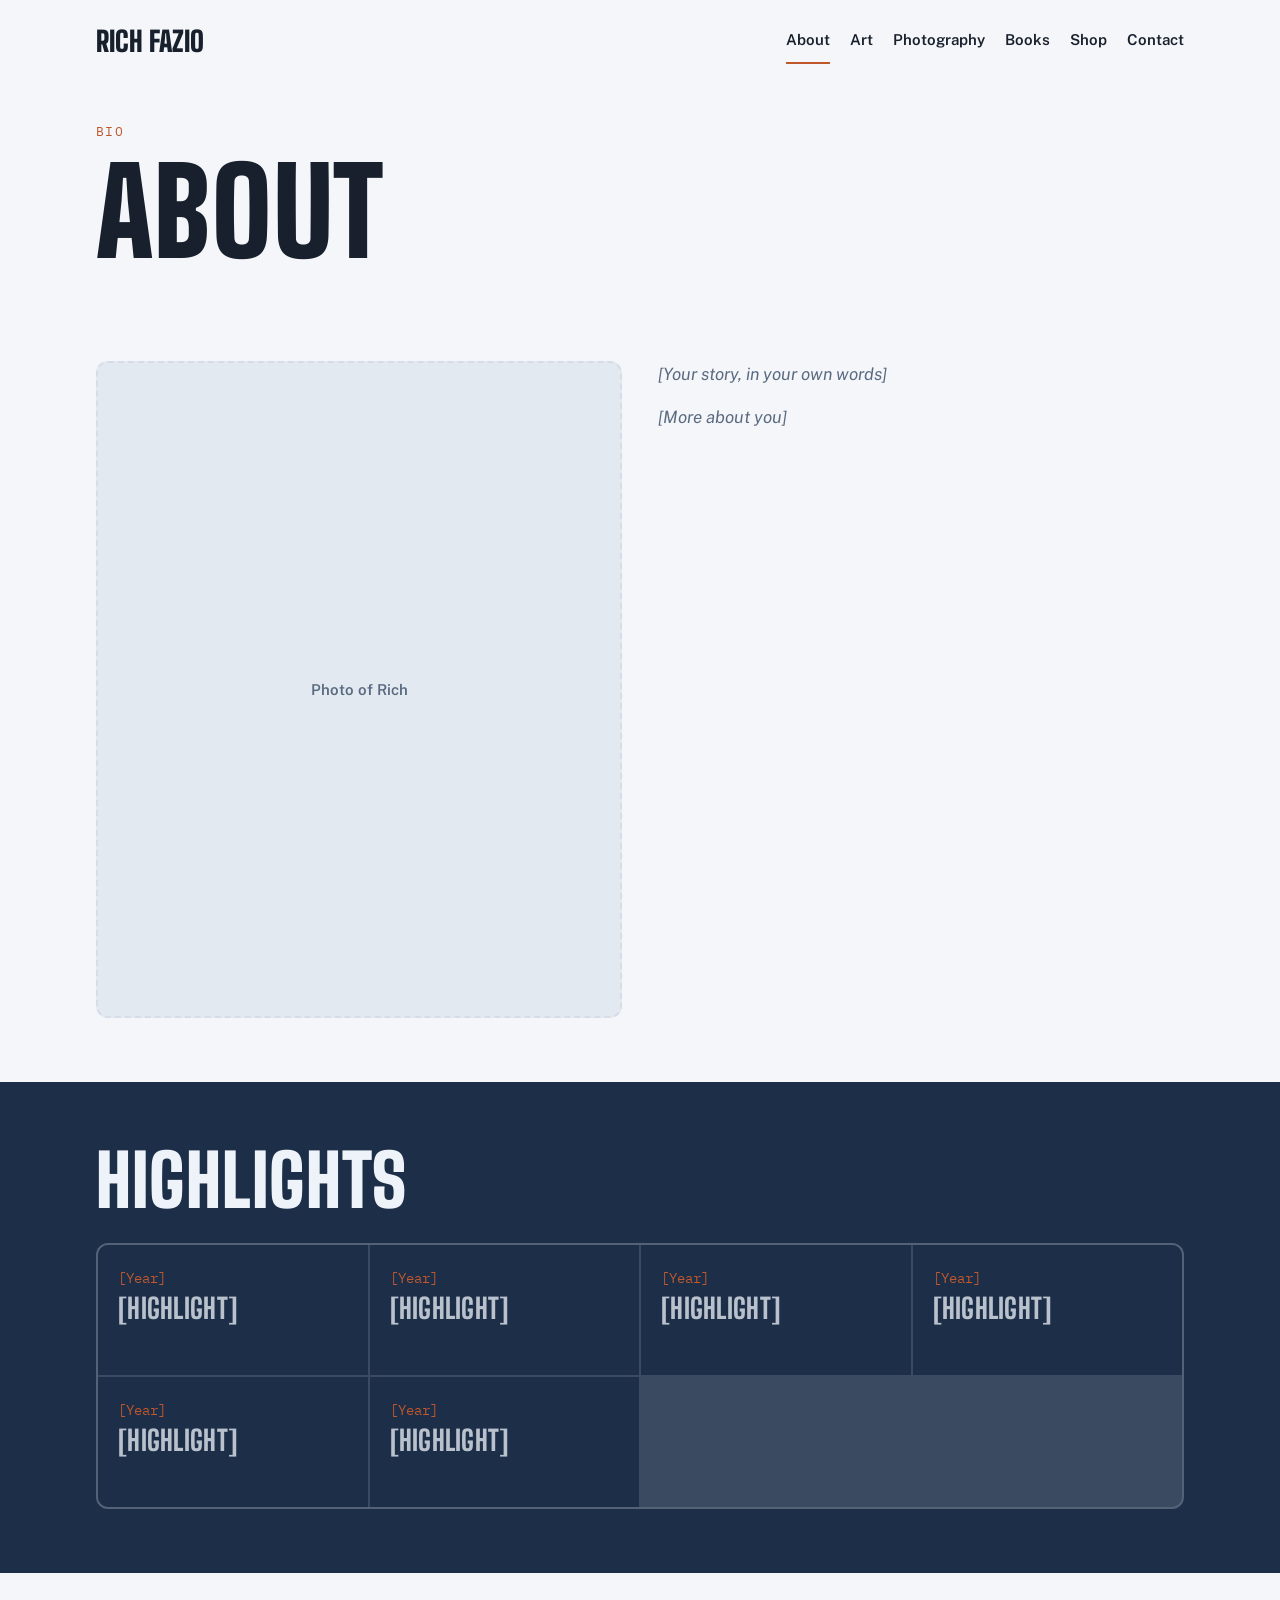
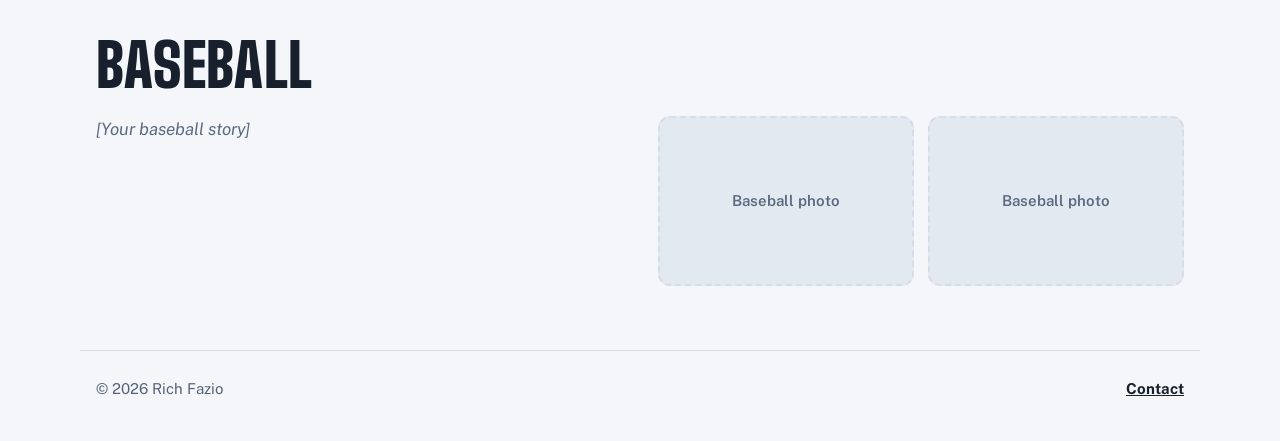
==== about.html @ 4908a544 "Build out full site skeleton with placeholder copy Adds About, Art, Photography, Books, Shop and Con" ====
<!doctype html>
<html lang="en">
<head>
<meta charset="utf-8">
<meta name="viewport" content="width=device-width, initial-scale=1, viewport-fit=cover">
<title>About · Rich Fazio</title>
<link rel="preconnect" href="https://fonts.googleapis.com">
<link rel="preconnect" href="https://fonts.gstatic.com" crossorigin>
<link rel="stylesheet" href="https://fonts.googleapis.com/css2?family=Big+Shoulders+Display:wght@700;800;900&family=Public+Sans:ital,wght@0,400;0,600;0,700;1,400&family=IBM+Plex+Mono:wght@500&display=swap">
<link rel="stylesheet" href="styles.css">
</head>
<body>
<header class="top">
  <div class="wrap">
    <a class="mark" href="index.html">Rich Fazio</a>
    <nav aria-label="Main">
      <a href="about.html" aria-current="page">About</a>
      <a href="art.html">Art</a>
      <a href="photography.html">Photography</a>
      <a href="books.html">Books</a>
      <a href="shop.html">Shop</a>
      <a href="contact.html">Contact</a>
    </nav>
  </div>
</header>

<main>
  <div class="wrap page-title"><p class="label">Bio</p><h1>About</h1></div>

  <section class="wrap section">
    <div class="about">
      <div class="slot">Photo of Rich</div>
      <div class="prose">
        <p class="fill">[Your story, in your own words]</p>
        <p class="fill">[More about you]</p>
      </div>
    </div>
  </section>

  <section class="board">
    <div class="wrap">
      <h2>Highlights</h2>
      <div class="feats">
        <div class="feat"><span class="yr">[Year]</span><h3>[Highlight]</h3></div>
        <div class="feat"><span class="yr">[Year]</span><h3>[Highlight]</h3></div>
        <div class="feat"><span class="yr">[Year]</span><h3>[Highlight]</h3></div>
        <div class="feat"><span class="yr">[Year]</span><h3>[Highlight]</h3></div>
        <div class="feat"><span class="yr">[Year]</span><h3>[Highlight]</h3></div>
        <div class="feat"><span class="yr">[Year]</span><h3>[Highlight]</h3></div>
      </div>
    </div>
  </section>

  <section class="wrap section">
    <div class="head"><h2>Baseball</h2></div>
    <div class="about">
      <div class="prose"><p class="fill">[Your baseball story]</p></div>
      <div class="grid3 wide">
        <div class="slot">Baseball photo</div>
        <div class="slot">Baseball photo</div>
      </div>
    </div>
  </section>
</main>

<footer>
  <div class="wrap">
    <span>© 2026 Rich Fazio</span>
    <a href="contact.html">Contact</a>
  </div>
</footer>
</body>
</html>
---- styles.css ----
/* Rich Fazio: photo-first personal site. Slate-blue pages, ballpark scoreboard type, one clay accent. */
:root {
  --bg: #F4F6F9;
  --paper: #FFFFFF;
  --ink: #17202C;
  --muted: #546277;
  --line: #D6DDE7;
  --slot: #E3E9F1;
  --slot-ink: #5A6A80;
  --board: #1C2E48;
  --board-ink: #EEF3F9;
  --accent: #C0582C;
  --accent-ink: #FFFFFF;
  --display: 'Big Shoulders Display', 'Arial Narrow', sans-serif;
  --body: 'Public Sans', system-ui, sans-serif;
  --mono: 'IBM Plex Mono', ui-monospace, monospace;
}
@media (prefers-color-scheme: dark) {
  :root:not([data-theme="light"]) {
    --bg: #10151C; --paper: #171F29; --ink: #E7EDF4; --muted: #A4B2C4; --line: #2A3646;
    --slot: #1E2835; --slot-ink: #94A4B9; --board: #0B121C; --board-ink: #E7EDF4; --accent: #DD7A4F; --accent-ink: #10151C;
    color-scheme: dark;
  }
}
:root[data-theme="dark"] {
  --bg: #10151C; --paper: #171F29; --ink: #E7EDF4; --muted: #A4B2C4; --line: #2A3646;
  --slot: #1E2835; --slot-ink: #94A4B9; --board: #0B121C; --board-ink: #E7EDF4; --accent: #DD7A4F; --accent-ink: #10151C;
  color-scheme: dark;
}
* { box-sizing: border-box; }
body { margin: 0; background: var(--bg); color: var(--ink); font-family: var(--body); font-size: 17px; line-height: 1.6; }
img { max-width: 100%; }
a { color: inherit; }
a:focus-visible { outline: 3px solid var(--accent); outline-offset: 3px; border-radius: 4px; }
.wrap { max-width: 1120px; margin: 0 auto; padding-left: max(16px, env(safe-area-inset-left, 0px)); padding-right: max(16px, env(safe-area-inset-right, 0px)); }
h1, h2, h3 { margin: 0; font-family: var(--display); text-transform: uppercase; letter-spacing: 0.01em; line-height: 0.95; text-wrap: balance; }
p { margin: 0; }
.label { font-family: var(--mono); font-size: 13px; letter-spacing: 0.1em; text-transform: uppercase; color: var(--accent); }
.fill { color: var(--slot-ink); font-style: italic; }

/* Header */
.top .wrap { display: flex; flex-wrap: wrap; align-items: center; justify-content: space-between; gap: 8px 24px; padding-block: 18px; }
.mark { font-family: var(--display); font-weight: 900; font-size: 28px; text-transform: uppercase; text-decoration: none; }
.top nav { display: flex; flex-wrap: wrap; gap: 0 20px; font-weight: 600; font-size: 15px; }
.top nav a { text-decoration: none; padding-block: 10px; border-bottom: 2px solid transparent; }
.top nav a:hover, .top nav a[aria-current="page"] { border-color: var(--accent); }

/* Shared pieces */
.btns { display: flex; flex-wrap: wrap; gap: 12px; }
.btn { display: inline-block; text-decoration: none; font-weight: 700; padding: 14px 24px; border-radius: 8px; background: var(--accent); color: var(--accent-ink); }
.btn.alt { background: transparent; color: var(--ink); border: 2px solid var(--ink); padding: 12px 22px; }
.slot { background: var(--slot); color: var(--slot-ink); border: 2px dashed var(--line); border-radius: 12px; display: grid; place-items: center; text-align: center; padding: 16px; font-weight: 600; font-size: 15px; min-height: 160px; }
.section { padding-block: 64px; }
.section + .section { padding-top: 0; }
.head { display: flex; flex-wrap: wrap; justify-content: space-between; align-items: flex-end; gap: 10px; margin-bottom: 22px; }
.head h2 { font-size: clamp(40px, 6vw, 60px); font-weight: 900; }
.head a { font-weight: 700; color: var(--accent); }
.page-title { padding-block: 40px 28px; display: grid; gap: 12px; }
.page-title h1 { font-size: clamp(64px, 12vw, 120px); font-weight: 900; }

/* Home hero */
.hero { display: grid; grid-template-columns: repeat(auto-fit, minmax(300px, 1fr)); gap: 40px; align-items: center; padding-block: 28px 72px; }
.hero-text { display: grid; gap: 20px; min-width: 0; }
.hero h1 { font-size: clamp(76px, 14vw, 150px); font-weight: 900; }
.hero h1 span { display: block; color: var(--accent); }
.wall { display: grid; grid-template-columns: 1.25fr 1fr; grid-template-rows: 1fr 1fr; gap: 14px; min-width: 0; }
.wall .main { grid-row: span 2; min-height: 380px; }
@media (max-width: 560px) { .wall { grid-template-columns: 1fr 1fr; } .wall .main { grid-column: span 2; grid-row: auto; min-height: 300px; } }

/* Scoreboard */
.board { background: var(--board); color: var(--board-ink); }
.board .wrap { padding-block: 64px; display: grid; gap: 28px; }
.board h2 { font-size: clamp(44px, 7vw, 72px); font-weight: 900; }
.feats { display: grid; grid-template-columns: repeat(auto-fit, minmax(220px, 1fr)); gap: 2px; background: var(--line); border: 2px solid var(--line); border-radius: 12px; overflow: hidden; }
.board .feats { background: rgba(238,243,249,0.14); border-color: rgba(238,243,249,0.14); }
.feat { background: var(--board); padding: 22px 20px; display: grid; gap: 6px; align-content: start; min-height: 130px; }
.feat .yr { font-family: var(--mono); font-size: 14px; color: var(--accent); }
.feat h3 { font-size: 28px; font-weight: 800; opacity: 0.75; }

/* Grids */
.grid3 { display: grid; grid-template-columns: repeat(auto-fit, minmax(220px, 1fr)); gap: 14px; }
.grid3 .slot { aspect-ratio: 4 / 5; min-height: 0; }
.grid3.wide .slot { aspect-ratio: 3 / 2; }
.cards { display: grid; grid-template-columns: repeat(auto-fit, minmax(260px, 1fr)); gap: 18px; }
.cards.narrow { grid-template-columns: repeat(auto-fill, minmax(220px, 280px)); }
.card { background: var(--paper); border: 1px solid var(--line); border-radius: 12px; padding: 18px; display: grid; gap: 10px; align-content: start; text-decoration: none; }
.card .slot { aspect-ratio: 3 / 4; min-height: 0; }
.card.shop .slot { aspect-ratio: 3 / 2; }
.card h3 { font-size: 30px; font-weight: 800; }
.card .go { font-weight: 700; color: var(--accent); }
a.card:hover { border-color: var(--accent); }

/* About */
.about { display: grid; grid-template-columns: repeat(auto-fit, minmax(280px, 1fr)); gap: 36px; align-items: start; }
.about .slot { aspect-ratio: 4 / 5; min-height: 0; }
.prose { display: grid; gap: 16px; max-width: 40em; min-width: 0; }

/* Contact */
.contact { background: var(--paper); border: 1px solid var(--line); border-radius: 12px; padding: 32px 24px; display: grid; gap: 16px; justify-items: start; max-width: 640px; }

footer .wrap { border-top: 1px solid var(--line); padding-block: 26px 40px; display: flex; flex-wrap: wrap; justify-content: space-between; gap: 12px; font-size: 15px; color: var(--muted); }
footer a { font-weight: 700; color: var(--ink); }
@media (prefers-reduced-motion: reduce) { * { transition: none !important; } }
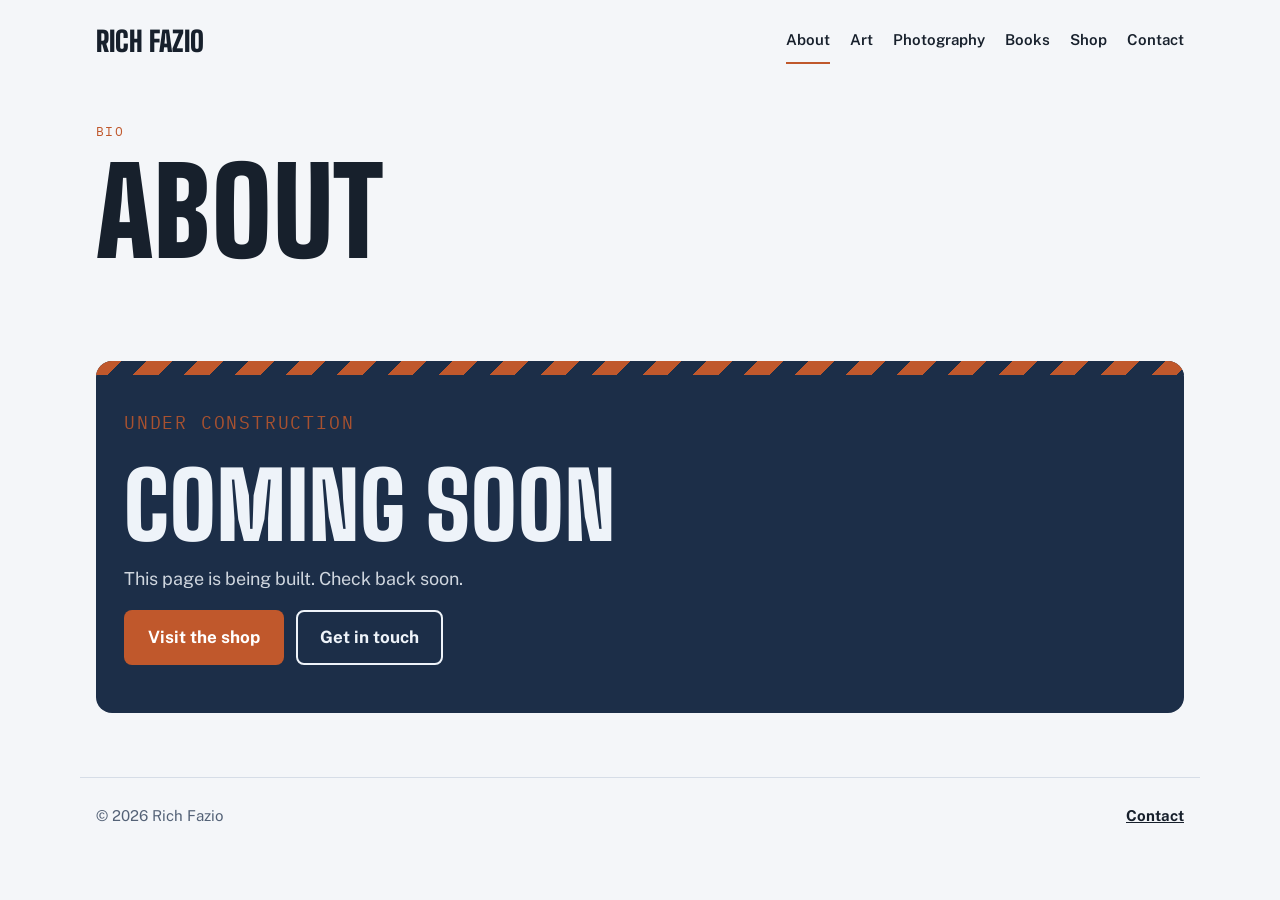
==== commit 8331fef2: "Show under construction screens on unfinished pages Co-Authored-By: Claude Opus 5.5 <noreply@anthrop" ====
--- a/about.html
+++ b/about.html
@@ -26,39 +26,12 @@
 
 <main>
   <div class="wrap page-title"><p class="label">Bio</p><h1>About</h1></div>
-
   <section class="wrap section">
-    <div class="about">
-      <div class="slot">Photo of Rich</div>
-      <div class="prose">
-        <p class="fill">[Your story, in your own words]</p>
-        <p class="fill">[More about you]</p>
-      </div>
-    </div>
-  </section>
-
-  <section class="board">
-    <div class="wrap">
-      <h2>Highlights</h2>
-      <div class="feats">
-        <div class="feat"><span class="yr">[Year]</span><h3>[Highlight]</h3></div>
-        <div class="feat"><span class="yr">[Year]</span><h3>[Highlight]</h3></div>
-        <div class="feat"><span class="yr">[Year]</span><h3>[Highlight]</h3></div>
-        <div class="feat"><span class="yr">[Year]</span><h3>[Highlight]</h3></div>
-        <div class="feat"><span class="yr">[Year]</span><h3>[Highlight]</h3></div>
-        <div class="feat"><span class="yr">[Year]</span><h3>[Highlight]</h3></div>
-      </div>
-    </div>
-  </section>
-
-  <section class="wrap section">
-    <div class="head"><h2>Baseball</h2></div>
-    <div class="about">
-      <div class="prose"><p class="fill">[Your baseball story]</p></div>
-      <div class="grid3 wide">
-        <div class="slot">Baseball photo</div>
-        <div class="slot">Baseball photo</div>
-      </div>
+    <div class="construction">
+      <p class="label">Under construction</p>
+      <h2>Coming soon</h2>
+      <p>This page is being built. Check back soon.</p>
+      <div class="btns"><a class="btn" href="shop.html">Visit the shop</a><a class="btn alt" href="contact.html">Get in touch</a></div>
     </div>
   </section>
 </main>
--- a/styles.css
+++ b/styles.css
@@ -98,6 +98,13 @@
 /* Contact */
 .contact { background: var(--paper); border: 1px solid var(--line); border-radius: 12px; padding: 32px 24px; display: grid; gap: 16px; justify-items: start; max-width: 640px; }
 
+/* Under construction */
+.construction { background: var(--board); color: var(--board-ink); border-radius: 16px; padding: 48px 28px; display: grid; gap: 16px; justify-items: start; position: relative; overflow: hidden; }
+.construction::before { content: ""; position: absolute; inset: 0 0 auto 0; height: 14px; background: repeating-linear-gradient(135deg, var(--accent) 0 18px, var(--board) 18px 36px); }
+.construction h2 { font-size: clamp(48px, 9vw, 92px); font-weight: 900; margin-top: 8px; }
+.construction p { font-size: 18px; opacity: 0.85; max-width: 32em; }
+.construction .btn.alt { color: var(--board-ink); border-color: var(--board-ink); }
+
 footer .wrap { border-top: 1px solid var(--line); padding-block: 26px 40px; display: flex; flex-wrap: wrap; justify-content: space-between; gap: 12px; font-size: 15px; color: var(--muted); }
 footer a { font-weight: 700; color: var(--ink); }
 @media (prefers-reduced-motion: reduce) { * { transition: none !important; } }
